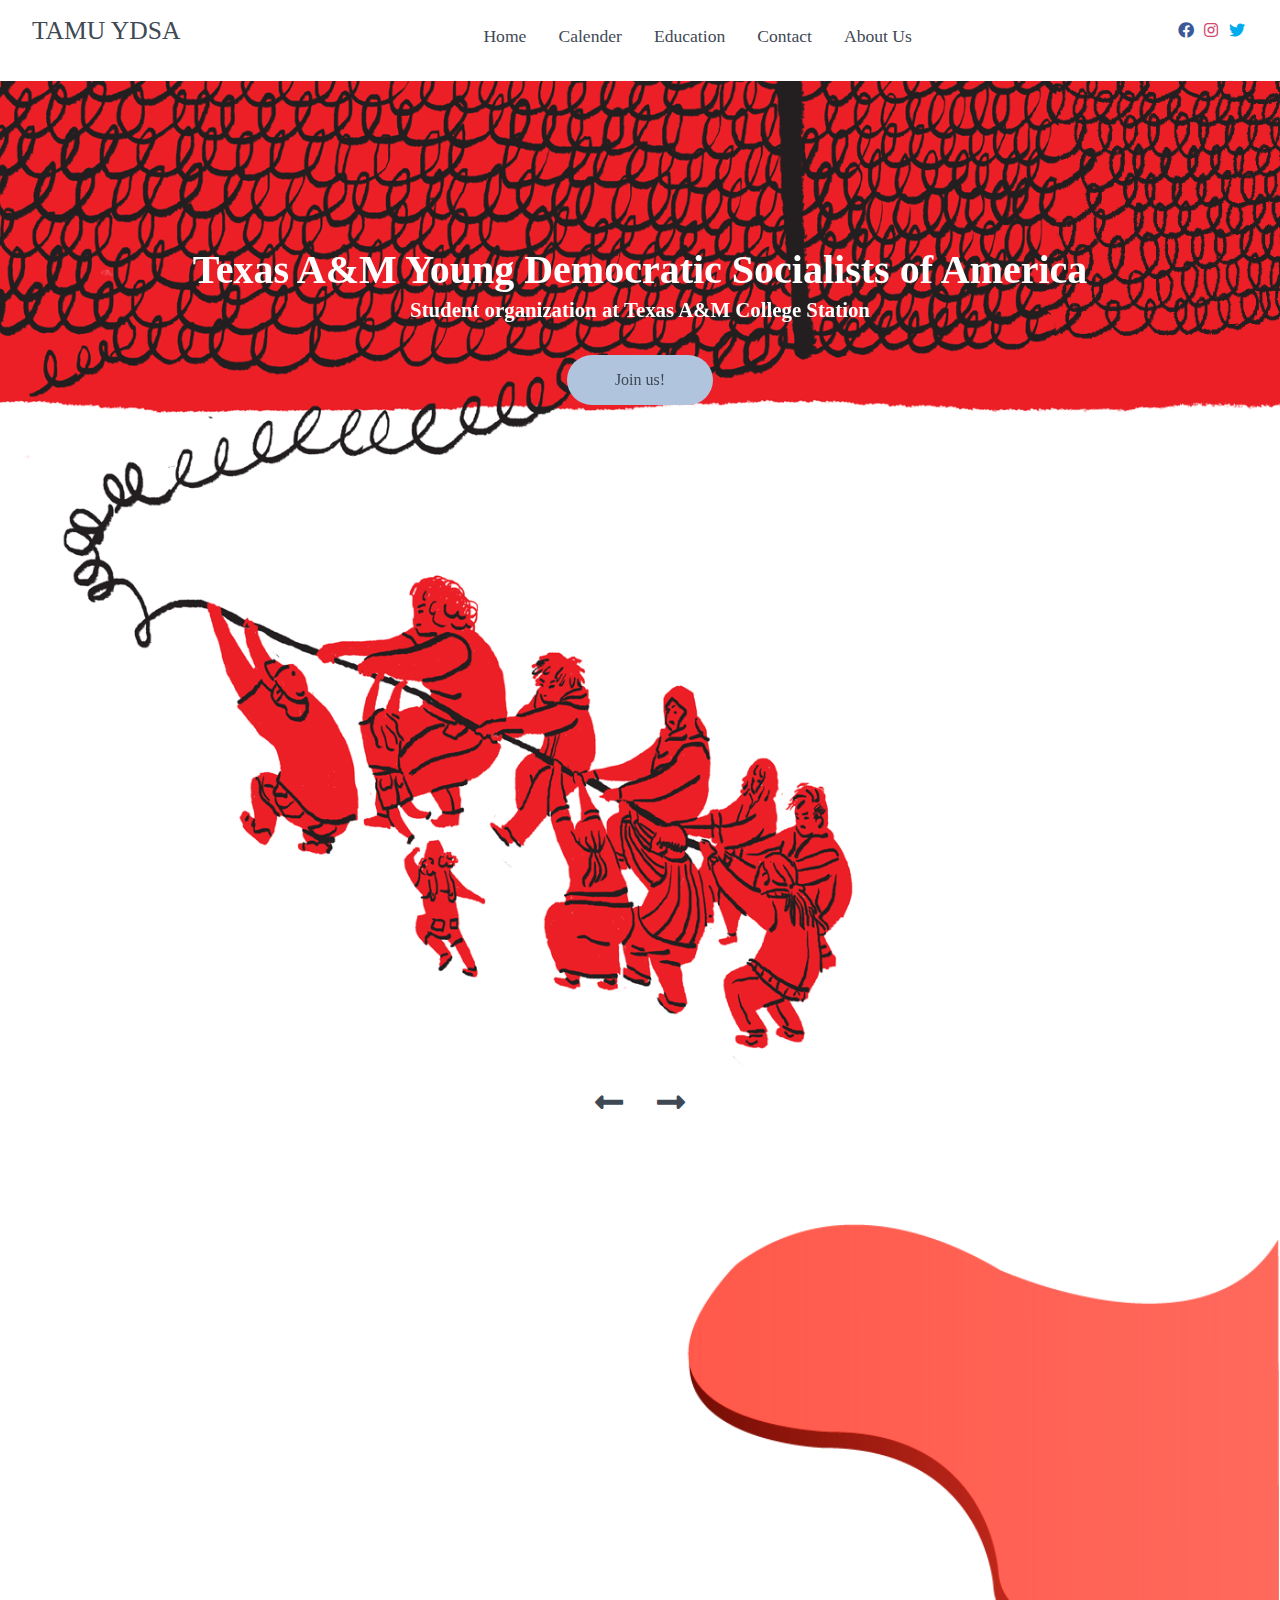
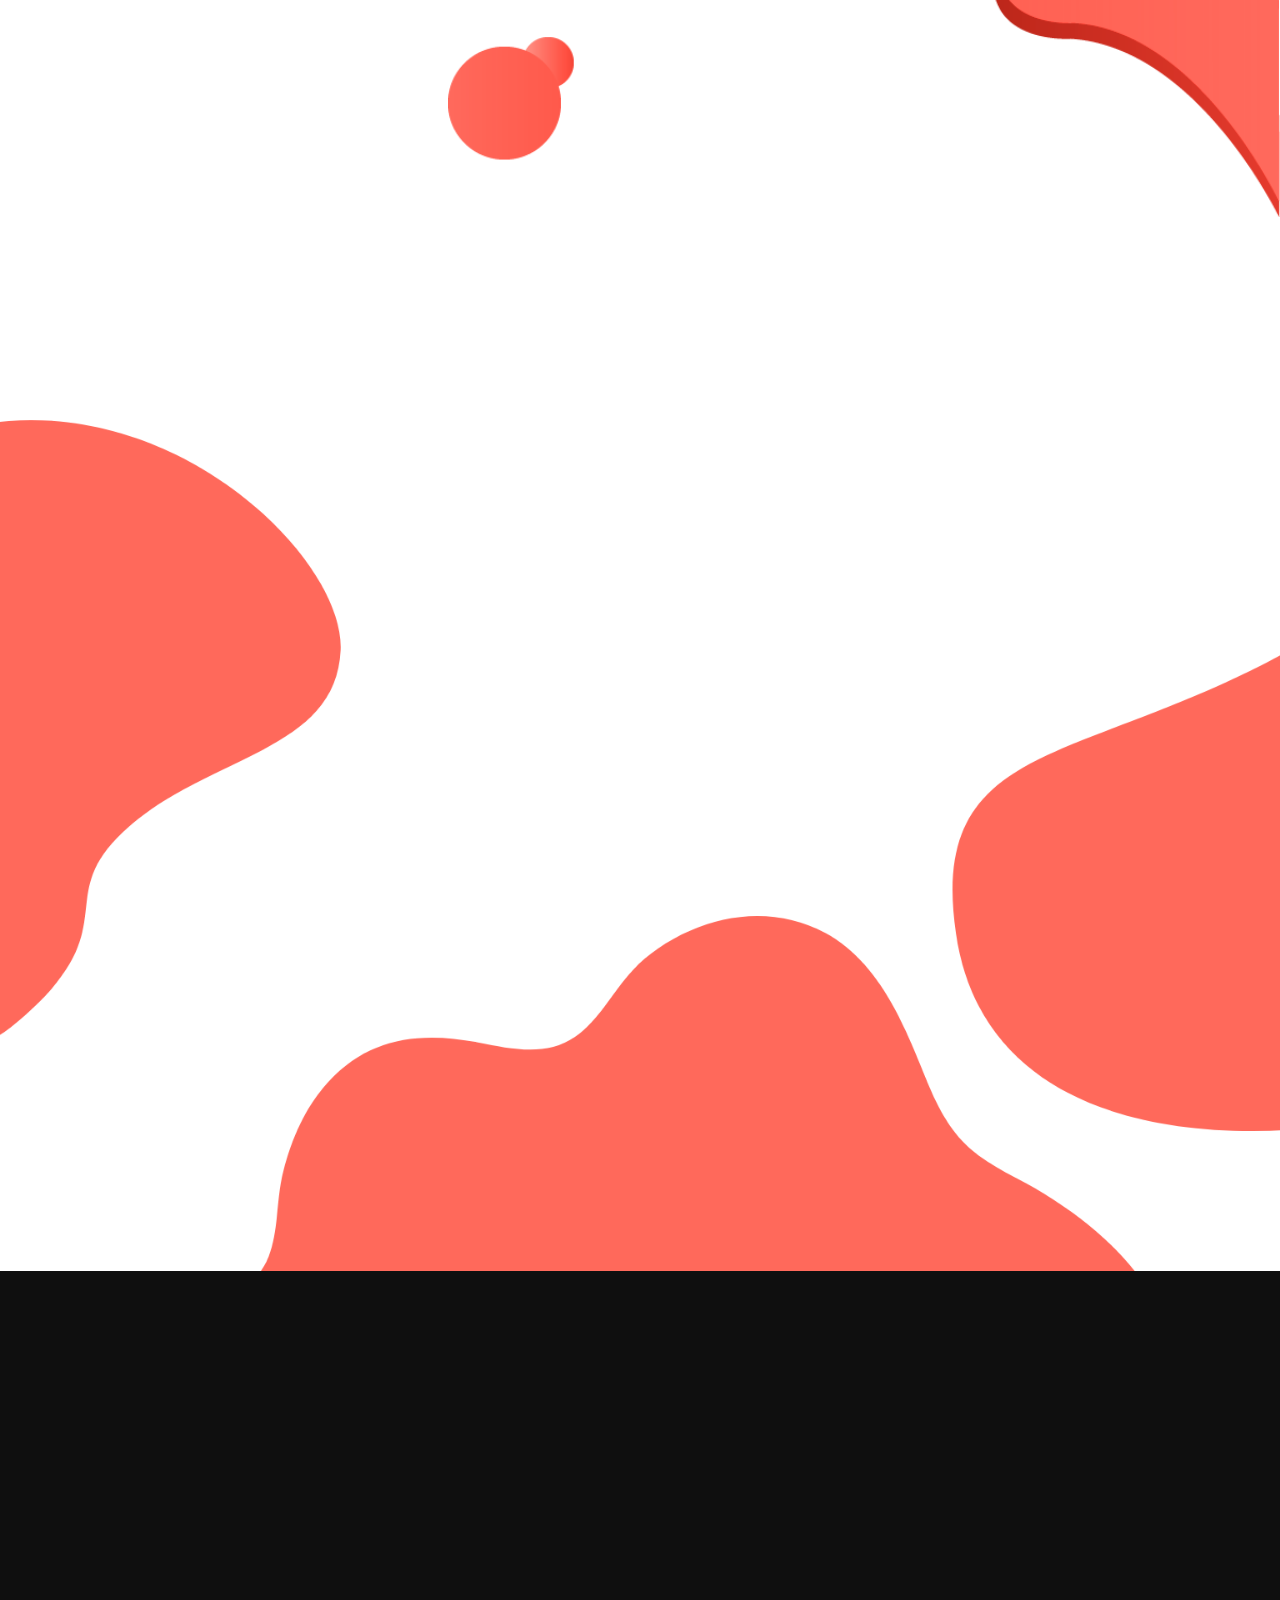
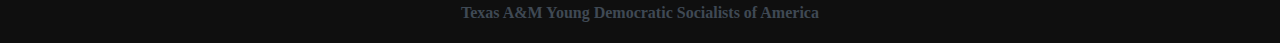
==== index.html @ db3606ca "Rename Index.html to index.html" ====
<!DOCTYPE html>
<html lang="en">

<head>
    <meta charset="UTF-8">
    <meta name="viewport" content="width=device-width, initial-scale=1.0">
    <meta http-equiv="X-UA-Compatible" content="ie=edge">
    <title>Home</title>

    <!-- Font Awesome Icons -->
    <link rel="stylesheet" href="./css/all.css">


    <!-- --------- Owl-Carousel ------------------->
    <link rel="stylesheet" href="./css/owl.carousel.min.css">
    <link rel="stylesheet" href="./css/owl.theme.default.min.css">

    <!-- ------------ AOS Library ------------------------- -->
    <link rel="stylesheet" href="./css/aos.css">

    <!-- Custom Style   -->
    <link rel="stylesheet" href="./css/Style.css">

</head>

<body>

    <!-- ----------------------------  Navigation ---------------------------------------------- -->

    <nav class="nav">
        <div class="nav-menu flex-row">
            <div class="nav-brand">
                <a href="#" class="text-gray">TAMU YDSA</a>
            </div>
            <div class="toggle-collapse">
                <div class="toggle-icons">
                    <i class="fas fa-bars"></i>
                </div>
            </div>
            <div>
                <ul class="nav-items">
                    <li class="nav-link">
                        <a href="#">Home</a>
                    </li>
                    <li class="nav-link">
                        <a href="calender.html">Calender</a>
                    </li>
                    <li class="nav-link">
                        <a href="education.html">Education</a>
                    </li>
                    <li class="nav-link">
                        <a href="contact.html">Contact</a>
                    </li>
                    <li class="nav-link">
                        <a href="about.html">About Us</a>
                    </li>
                </ul>
            </div>
            <div class="social text-gray">
                <a href="https://www.facebook.com/tamuydsa/" target="_blank"><i class="fab fa-facebook-f" onmouseover="this.style.color='#a1c4cf';" onmouseout="this.style.color='#3b5998'" style="color: #3b5998"></i></a>
                <a href="https://www.instagram.com/tamuydsa/" target="_blank"><i class="fab fa-instagram" onmouseover="this.style.color='#a1c4cf';" onmouseout="this.style.color='#cd486b'" style="color: #cd486b" ></i></a>
                <a href="https://twitter.com/tamuydsa?lang=en" target="_blank"><i class="fab fa-twitter" onmouseover="this.style.color='#a1c4cf';" onmouseout="this.style.color='#00acee'" style="color: #00acee"></i></a>
            </div>
        </div>
    </nav>

    <!-- ------------x---------------  Navigation --------------------------x------------------- -->

    <!----------------------------- Main Site Section ------------------------------>

    <main>

        <!------------------------ Site Title ---------------------->

        <section class="site-title">
            <div class="site-background" data-aos="fade-up" data-aos-delay="100">
                <h1>Texas A&M Young Democratic Socialists of America</h1>
                <h3>Student organization at Texas A&M College Station</h3>
                <button class="btn"><a href="https://docs.google.com/forms/d/e/1FAIpQLSfAPHIKsQA5Ckoq0i_q7TFYyEFnfipAuKDpve7ji6pP8tm3Iw/viewform?usp=sf_link" target="_blank">Join us!</a></button>
            </div>
        </section>

        <!------------x----------- Site Title ----------x----------->

        <!-- --------------------- Blog Carousel ----------------- -->

        <section>
            <div class="blog">
                <div class="container">
                    <div class="owl-carousel owl-theme blog-post">
                        <div class="blog-content" data-aos="fade-right" data-aos-delay="200">
                            <img src="./assets/Blog-post/BODILY AUTONOMY PANEL.png" alt="post-1">
                            <div class="blog-title">
                                <h3>Reproductive Rights Panel</h3>
                                <span>October 29th, 2021</span>
                            </div>
                        </div>
                        <div class="blog-content" data-aos="fade-in" data-aos-delay="200">
                            <img src="./assets/Blog-post/Add a heading.png" alt="post-1">
                            <div class="blog-title">
                                <h3>Reading Group Meeting</h3>
                                <span>October 25th, 2021</span>
                            </div>
                        </div>
                        <div class="blog-content" data-aos="fade-left" data-aos-delay="200">
                            <img src="./assets/Blog-post/YDSA AT TAMU.png" alt="post-1">
                            <div class="blog-title">
                                <h3>Sully Protest</h3>
                                <span>Coming soon!</span>
                            </div>
                        </div>
                        <div class="blog-content" data-aos="fade-right" data-aos-delay="200">
                            <img src="./assets/Blog-post/YDSA in the msa.png" alt="post-1">
                            <div class="blog-title">
                                <h3>Table with YDSA</h3>
                                <span>Monday - Thursday</span>
                            </div>
                        </div>
                    </div>
                    <div class="owl-navigation">
                        <span class="owl-nav-prev"><i class="fas fa-long-arrow-alt-left"></i></span>
                        <span class="owl-nav-next"><i class="fas fa-long-arrow-alt-right"></i></span>
                    </div>
                </div>
            </div>
        </section>

        <!-- ----------x---------- Blog Carousel --------x-------- -->
        
        <section>
            <div class="merchSection" style="text-align: center;">
                <h1 class="merchTitle" data-aos="fade-up" data-aos-delay="100">Get Some Merch!</h1> 
                <link href="//maxcdn.bootstrapcdn.com/font-awesome/4.1.0/css/font-awesome.min.css" rel="stylesheet">
                <link href='https://fonts.googleapis.com/css?family=Lato' rel='stylesheet' type='text/css'>
                <button class="mkbtn btn-2 btn-sep icon-cart" data-aos="fade-up" data-aos-delay="100">Marketplace</button>
            </div>
        </section>

    </main>

    <!---------------x------------- Main Site Section ---------------x-------------->


    <!-- --------------------------- Footer ---------------------------------------- -->

    <footer class="footer">
        <div class="container">
            <div class="about-us" data-aos="fade-right" data-aos-delay="200">
                <h2>About us</h2>
                <p>We are the Young Democratic Socialists of America at Texas A&M. We work on education, grassroots movements, and mutual aid!</p>
            </div>
            <div class="newsletter" data-aos="fade-right" data-aos-delay="200">
                <h2>Email</h2>
                <p>Email us for more information!</p>
                <div class="form-element">
                    <input type="text" placeholder="ydsatamu@gmail.com" READONLY>
                </div>
            </div>
            <div class="instagram" data-aos="fade-left" data-aos-delay="200">
                <h2>Instagram</h2>
                <div class="flex-row">
                    <img src="./assets/instagram/2.png" alt="insta1">
                    <img src="./assets/instagram/Copy of YDSA-tamu-3.png" alt="insta2">
                    <img src="./assets/instagram/BODILY AUTONOMY PANEL.png" alt="insta3">
                </div>
                <div class="flex-row">
                    <img src="./assets/instagram/Add a heading.png" alt="insta4">
                    <img src="./assets/instagram/1.png" alt="insta5">
                    <img src="./assets/instagram/3.png" alt="insta6">
                </div>
            </div>
            <div class="follow" data-aos="fade-left" data-aos-delay="200">
                <h2>Follow us</h2>
                <p>Keep up to date with TAMU YDSA!</p>
                <div>
                    <a href="https://www.facebook.com/tamuydsa/" target="_blank"><i class="fab fa-facebook-f" onmouseover="this.style.color='#a1c4cf';" onmouseout="this.style.color='#3b5998'" style="color: #3b5998"></i></a>
                    <a href="https://www.instagram.com/tamuydsa/" target="_blank"><i class="fab fa-instagram" onmouseover="this.style.color='#a1c4cf';" onmouseout="this.style.color='#cd486b'" style="color: #cd486b" ></i></a>
                    <a href="https://twitter.com/tamuydsa?lang=en" target="_blank"><i class="fab fa-twitter" onmouseover="this.style.color='#a1c4cf';" onmouseout="this.style.color='#00acee'" style="color: #00acee"></i></a>
                </div>
            </div>
        </div>
        <div class="rights flex-row">
            <h4 class="text-gray">
                Texas A&M Young Democratic Socialists of America
            </h4>
        </div>

    </footer>

    <!-- -------------x------------- Footer --------------------x------------------- -->

    <!-- Jquery Library file -->
    <script src="./js/Jquery3.4.1.min.js"></script>

    <!-- --------- Owl-Carousel js ------------------->
    <script src="./js/owl.carousel.min.js"></script>

    <!-- ------------ AOS js Library  ------------------------- -->
    <script src="./js/aos.js"></script>

    <!-- Custom Javascript file -->
    <script src="./js/main.js"></script>
</body>

</html>
---- css/Style.css ----
@import url('../css/fonts.css');
@import url('https://fonts.googleapis.com/css?family=Playfair+Display:400,900');


html, body{
    margin: 0%;
    box-sizing: border-box;
    overflow-x: hidden;
}

:root{

    /*      Theme colors        */
    --text-gray: #3f4954;
    --text-light : #686666da;
    --bg-color: #0f0f0f;
    --white: #ffffff;
    --midnight: #104f55;

    /* gradient color   */
    --sky: linear-gradient(120deg, #858585 0%, #b1b1b1 100%);

    /*      theme font-family   */
    --Abel: 'Abel', cursive;
    --Anton: 'Anton', cursive;
    --Josefin : 'Josefin', cursive;
    --Lexend: 'Lexend', cursive;
    --Livvic : 'Livvic', cursive;
}


/* ---------------- Global Classes ---------------*/

a{
    text-decoration: none;
    color: var(--text-gray);
}

.flex-row{
    display: flex;
    flex-direction: row;    
    flex-wrap: wrap;
}

ul{
    list-style-type: none;
}

h1{
    font-family: var(--Lexend);
    font-size: 2.5rem;
}

h2{
    font-family: var(--Lexend);
}

h3{
    font-family: var(--Abel);
    font-size: 1.3rem;
}

button.btn{
    border: none;
    border-radius: 2rem;
    padding: 1rem 3rem;
    font-size: 1rem;
    font-family: var(--Livvic);
    cursor: pointer;
}

span{
    font-family: var(--Abel);
}

.container{
    margin: 0 5vw;
}

.text-gray{
    color: var(--text-gray);
}

p{
    font-family: var(--Lexend);
    color: var(--text-light);
}

/* ------x------- Global Classes -------x-------*/

/* --------------- navbar ----------------- */

.nav{
    background: white;
    padding: 0 2rem;
    height: 0rem;
    min-height: 9vh;
    overflow: hidden;
    transition: height 1s ease-in-out;
}

.nav .nav-menu{    
    justify-content: space-between;
}

.nav .toggle-collapse{
    position: absolute;
    top: 0%;
    width: 90%;
    cursor: pointer;
    display: none;
}

.nav .toggle-collapse .toggle-icons{
    display: flex;
    justify-content: flex-end;
    padding: 1.7rem 0;
}

.nav .toggle-collapse .toggle-icons i{
    font-size: 1.4rem;
    color: var(--text-gray);
}

.collapse{
    height: 30rem;
}

.nav .nav-items{
    display: flex;
    margin: 0;
}

.nav .nav-items .nav-link{
    padding: 1.6rem 1rem;
    font-size: 1.1rem;
    position: relative;
    font-family: var(--Abel);
    font-size: 1.1rem;
}

.nav .nav-items .nav-link:hover{
    background-color: #800000;
}

.nav .nav-items .nav-link:hover a{
    color: var(--white);
}

.nav .nav-brand a{
    font-size: 1.6rem;
    padding: 1rem 0;
    display: block;
    font-family: var(--Lexend);
    font-size: 1.6rem;
}

.nav .social{
    padding: 1.4rem 0
}

.nav .social i{
    padding: 0 .2rem;
}

.nav .social i:hover{
    color: #a1c4cf;
}
/* -------x------- navbar ---------x------- */


/* ----------------- Main Content----------- */

/* --------------- Site title ---------------- */
main .site-title{
    /*../assets/310320-download-democratic-socialism-wallpaper-hd-background-download.png*/
    background: url('../assets/310320-download-democratic-socialism-wallpaper-hd-background-download.png');
    background-size: cover;
    background-position: center;
    height: 110vh;
    display: flex;
    justify-content: center;
    background-color: white;
}

main .site-title .site-background{
    padding-top: 10rem;
    text-align: center;
    color: var(--white);
}

main .site-title h1, h3{
    margin: .3rem;
}

main .site-title .btn{
    margin: 1.8rem;
    background: #B0C4DE;
}

main .site-title .btn:hover{
    background: #c1d1e4;
    color: var(--white);
}

/* --------x------ Site title --------x------- */

/* --------------- Blog Carousel ------------ */

main .blog{
    background: url('../assets/Abract1.png');
    background-repeat: no-repeat;
    background-position: right;
    height: 100vh;
    width: 100%;
    background-size: 65%;
}

main .blog .blog-post{
    padding-top: 6rem;
}

main .blog-post .blog-content{
    display: flex;
    flex-direction: column;
    text-align: center;
    width: 80%;
    margin: 3rem 2rem;
    box-shadow: 0 15px 20px rgba(0, 0, 0, 0.2);
}

main .blog-content .blog-title{
    padding: 2rem 0;
}

main .blog-content .btn-blog{
    padding: .7rem 2rem;
    background: var(--sky);
    margin: .5rem;
}

main .blog-content span{
    display: block;
}

section .container .owl-nav{
    position: absolute;
    top: 0%;
    margin: 0 auto;
    width: 100%;
}

.owl-nav .owl-prev .owl-nav-prev,
.owl-nav .owl-next .owl-nav-next{
    color: var(--text-gray);
    background: transparent;
    font-size: 2rem;
}

.owl-theme .owl-nav [class*='owl-']:hover{
    background: transparent;
    color: var(--midnight);
}

.owl-theme .owl-nav [class*='owl-']{
    outline: none;
}


/* -------x------- Blog Carousel -----x------ */

/* ---------------- Site Content ----------------*/

.merchSection{
    background-image: url("../assets/Buy\ our.png");
    background-position: center;
    background-repeat: no-repeat;
    background-size: cover;
    height: 100vh;
}

.mkbtn {
    border: none;
    font-family: 'Lato';
    font-size: inherit;
    color: inherit;
    background: none;
    cursor: pointer;
    padding: 25px 80px;
    display: inline-block;
    margin: 15px 30px;
    text-transform: uppercase;
    letter-spacing: 1px;
    font-weight: 700;
    outline: none;
    position: relative;
    -webkit-transition: all 1s;
    -moz-transition: all 1s;
    transition: all 1s;
    margin: auto;
    align-items: center;
    border-radius: 50px;
  }
  
  .mkbtn:after {
    content: '';
    position: absolute;
    z-index: -1;
    -webkit-transition: all 0.3s;
    -moz-transition: all 0.3s;
    transition: all 0.3s;
  }
  .mkbtn:before {
    font-family: 'FontAwesome';
    speak: none;
    font-style: normal;
    font-weight: normal;
    font-variant: normal;
    text-transform: none;
    line-height: 1;
    position: relative;
    -webkit-font-smoothing: antialiased;
  }

  .btn-2 {
    background: #b9b9b9;
    color: #fff;
  }
  
  .btn-2:hover {
    background: #8b8b8b;
  }
  
  .btn-2:active {
    background: #b9b9b9;
    top: 2px;
  }
  
  .btn-2:before {
    position: absolute;
    height: 100%;
    left: 0;
    top: 0;
    line-height: 3;
    font-size: 140%;
    width: 60px;
  }

  .icon-cart:before {
    border-radius: 50px;
    content: "\f07a";
  }

  .mkbtn-sep {
    padding: 25px 60px 25px 120px;
  }
  
  .mkbtn-sep:before {
    background: rgba(0,0,0,0.15);
  }



.merchTitle{
    color: gray;
    font-size: 15vmin;
    line-height: 1;
    font-weight: bold;
    letter-spacing: 2px;
    font-family: 'Poppins', sans-serif;
    text-transform: uppercase;
    padding-left: 40px;
    text-align: center;
    margin: auto;
    z-index: 100;
    padding-bottom: 50px;
    padding-top: 250px;
}
.merchContent{
    display: flex;
    justify-content: center;
}
.shirtOne{
    height: 30%;
    width: 30%;
    z-index: 100;
}
.shirtTwo{
    height: 30%;
    width: 30%;
    z-index: 100;
}
main .site-content{
    display: grid;
    grid-template-columns: 70% 30%;
}

main .post-content{
    width: 100%;
    
}

main .site-content .post-content > .post-image, .post-title{
    padding: 1rem 2rem;
    position: relative;
}

main .site-content .post-content > .post-image .post-info{
    background: var(--sky);
    padding: 1rem;
    position: absolute;
    bottom: 0%;
    left: 20vw;
    border-radius: 3rem;
}

main .site-content .post-content > .post-image > div{
    overflow: hidden;
}

main .site-content .post-content > .post-image .img{
    width: 100%;
    transition: all 1s ease;
}

main .site-content .post-content > .post-image .img:hover{
    transform: scale(1.3);
}

main .site-content .post-content > .post-image .post-info span{
    margin: 0 .5rem;
}

main .post-content .post-title a{
    font-family: var(--Anton);
    font-size: 1.5rem;
}

.site-content .post-content .post-title .post-btn{
    border-radius: 0;
    padding: .7rem 1.5rem;
    background: var(--sky);
}

.site-content .pagination{
    justify-content: center;
    color: var(--text-gray);
    margin: 4rem 0;
}

.site-content .pagination a{
    padding: .6rem .9rem;
    border-radius: 2rem;
    margin: 0 .3rem;
    font-family: var(--Lexend);
}

.site-content .pagination .pages{
    background: var(--text-gray);
    color: var(--white);
}

/* -------x-------- Site Content --------x-------*/


/* --------------- Sidebar ----------------------- */

.site-content > .sidebar .category-list{
    font-family: var(--Livvic);   
}

.site-content > .sidebar .category-list .list-items{
    background: var(--sky);
    padding: .4rem 1rem;
    margin: .8rem 0;
    border-radius: 3rem;
    width: 70%;
    display: flex;
    justify-content: space-between;
}

.site-content > .sidebar .category-list .list-items a{
    color:  black;
}

.site-content .sidebar .popular-post .post-content{
    padding: 1rem 0;
}

.site-content .sidebar .popular-post h2{
    padding-top: 8rem;
}

.site-content .sidebar .popular-post .post-info{
    padding: .4rem .1rem !important;
    bottom: 0rem !important;
    left: 1.5rem !important;
    border-radius: 0rem !important;
    background: white !important;
}

.site-content .sidebar .popular-post .post-title a{
    font-size: 1rem;
}

.site-content .sidebar .newsletter{
    padding-top: 10rem;
}

.site-content .sidebar .newsletter .form-element{
    padding: .5rem 2rem;
}

.site-content .sidebar .newsletter .input-element{
    width: 80%;
    height: 1.9rem;
    padding: .3rem .5rem;
    font-family: var(--Lexend);
    font-size: 1rem;
}

.site-content .sidebar .newsletter .form-btn{
    border-radius: 0;
    padding: .8rem 32%;
    margin: 1rem 0;
    background: var(--sky);
}

.site-content .sidebar .popular-tags{
    padding: 5rem 0;
}

.site-content .sidebar .popular-tags .tags .tag{
    background: var(--sky);
    padding: .4rem 1rem;
    border-radius: 3rem;
    margin: .4rem .6rem;
}

/* -------x------- Sidebar -----------x----------- */

/* ---------x------- Main Content -----x----- */


/* ----------------- Footer --------------------- */

footer.footer{
    height: 100%;
    background: var(--bg-color);
    position: relative;
}

footer.footer .container{
    display: grid;
    grid-template-columns: repeat(4, 1fr);
}

footer.footer .container > div{
    flex-grow: 1;
    flex-basis: 0;
    padding: 3rem .9rem;
}

footer.footer .container h2{
    color: var(--white);
}

footer.footer .newsletter .form-element{
    background: black;
    display: inline-block;
}

footer.footer .newsletter .form-element input{
    padding: .5rem .7rem;
    border: none;
    background: transparent;
    color: white;
    font-family: var(--Josefin);
    font-size: 1rem;
    width: 74%;
}

footer.footer .newsletter .form-element span{
    background: var(--sky);
    padding: .5rem .7rem;
    cursor: pointer;
}

footer.footer .instagram div > img{
    display: inline-block;
    width: 25%;
    height: 50%;
    margin: .3rem .4rem;
}

footer.footer .follow div i{
    color: var(--white);
    padding: 0 .4rem;
}

footer.footer .rights{
    justify-content: center;
    font-family: var(--Josefin);
}

footer.footer .rights h4 a{
    color: var(--white);
}



/* ---------x------- Footer ----------x---------- */

/*              Viewport less then or equal to 1130px            */

@media only screen and (max-width: 1130px){
    main .site-title .site-background{
        padding-top: 7rem;
    }
    .site-content .post-content > .post-image .post-info{
        left: 2rem !important;
        bottom: 1.2rem !important;
        border-radius: 0% !important;
    }

    .site-content .sidebar .popular-post .post-info{
        display: none !important;
    }

    footer.footer .container{
        grid-template-columns: repeat(2, 1fr);
    }

}

/*      x       Viewport less then or equal to 1130px    x     */


/*              Viewport less then or equal to 750px            */

@media only screen and (max-width: 750px){
    main .site-title .site-background{
        padding-top: 4rem;
    }
    .nav .nav-menu, .nav .nav-items{
        flex-direction: column;
    }

    .nav .toggle-collapse{
        display: initial;
    }

    main .site-content{
        grid-template-columns: 100%;
    }

    footer.footer .container{
        grid-template-columns: repeat(1, 1fr);
    }

}


/*        x      Viewport less then or equal to 750px       x     */


/*              Viewport less then or equal to 520px            */

@media only screen and (max-width: 520px){
    main .blog{
        height: 125vh;
    }

    .site-content .post-content > .post-image .post-info{
        display: none;
    }

    footer.footer .container > div{
        padding:  1rem .9rem !important;
    }

    footer .rights{
        padding: 0 1.4rem;
        text-align: center;
    }

    nav .toggle-collapse{
        width: 80% !important;
    }

}

/*        x      Viewport less then or equal to 520px       x     */
.contact-section{
    /* background-image: url(../assets/imageedit_4_4089826989.png); */
    background-image: url(../assets/contactBg.jpg);
    background-size: cover;
    background-position: center;
    height: 100vh;
    position: relative;
}
.contact-us{
    width: 275px;
    background: #838383;
    padding: 50px;
    margin: auto;
    border-radius: 30px;
    position: relative;  
  }
  
  .title h1{
    color: white;
    letter-spacing: 5px;
    margin-bottom: 25px;
    text-align: center;
  }
  
  .form,
  .form-items{
    width: 100%;
  }
  
  .form-items .input{
    width: 100%;
    margin-bottom: 12px;
    padding: 15px 40px;
    box-sizing: border-box;
    background: #ebeef1;
    border: 0px;
    outline: none;
    border-radius: 30px;
  }
  
  .form-items .input.message{
    height: 125px;
    border-radius: 15px;
    margin-bottom: 30px;
    padding: 15px 15px;
    resize: none;
  }
  
  .button{
    padding:5px 15px; 
    background:#ccc; 
    border:0 none;
    cursor:pointer;
    -webkit-border-radius: 5px;
    border-radius: 25px; 
    margin: auto;
    width: 100%;
    height: 40px;
  }

  .button:hover{
    background: var(--sky);
  }
  
  .button .fas{
    margin-left: 10px;
    font-size: 12px;
  }
  
  .form-items{
    position: relative;
  }
  
  .form-items .fas{
    position: absolute;
    top: 15px;
    left: 15px;
    color: #9a99aa;
  }
  
  .social-icons{
    position: absolute;
    bottom: -25px;
    left: 50%;
    width: 200px;
    transform: translateX(-50%);
    display: flex;
    justify-content: space-around;
  }
  
  .social-icons div{
    width: 50px;
    height: 50px;
    border-radius: 50%;
    position: relative;
    cursor: pointer;
  }
  
  
  .social-icons div .fab{
    position: absolute;
    top: 50%;
    left: 50%;
    transform: translate(-50%,-50%);
    color: #fff;
  }
  
  .social-icons div.facebook{
    background: #5178d9;
  }
  
  .social-icons div.twitter{
    background: #41caf6;
  }
  
  .social-icons div.instagram{
    background: #e4416c;
  }

  .social-icons div.facebook:hover{
    background: #7e97d6;
  }
  
  .social-icons div.twitter:hover{
    background: #8ce2ff;
  }
  
  .social-icons div.instagram:hover{
    background: #e96c8d;
  }

.about-section{
    display: grid;
    grid-template-columns: 1fr 1fr;
    min-height: 90vh;
    width: 85vw;
    margin: 0 auto;
}

.about-body{
    font-family: 'Playfair Display', serif;
    display: grid;
    background-color: #f4f4f4;
    align-content: center;
    min-height: 100vh;
}
.image{
    background: url("../assets/Socialism_vs__Communism_1000x700_jpg_1gEUB2ad.jpg.webp");
    background-repeat: no-repeat;
    background-size: cover;
    background-position: 45%;
}
.content{
    background: #fff;
    display: flex;
    justify-content: center;
    flex-direction: column;
    align-items: center;
}
.content h2{
    text-transform: uppercase;
    font-size: 36px;
    letter-spacing: 6px;
    opacity: 0.9;
}
.content span{
    height: 0.5px;
    width: 80px;
    background: #777;
    margin: 30px 0;
}
.content p{
    padding-bottom: 15px;
    font-weight: 300;
    opacity: 0.7;
    width: 60%;
    text-align: center;
    margin: 0 auto;
    line-height: 1.7;
}
.links{
    margin: 15px 0;
}
.links li{
    border: 0.5px solid #777;
    list-style: none;
    border-radius: 5px;
    padding: 10px 15px;
    width: 160px;
    text-align: center;
}
.links li a{
    text-transform: uppercase;
    color: #777;
    text-decoration: none;
}
.links li:hover{
    border-color: #06d6a0;
}
.links li:hover a{
    color :#06d6a0;
}
.vertical-line{
    height: 30px;
    width: 0.5px;
    background: #777;
    margin: 0 auto;
}
.icons{
    display: flex;
}
.icons li{
    display: block;
    padding: 5px;
    margin: 5px;
}
.icons li i{
    font-size: 26px;
    opacity: 0.8;
}
.icons li i:hover{
    color: #06d6a0;
}


/*****************/

@media(max-width: 992px){
    section{
        grid-template-columns: 1fr;
        width: 100%;
    }
    .image{
        height: 100vh;
        width: 100%;
    }
    .content{
        height: 100vh;
    }
    .content h2{
        font-size: 20px;
        margin-top: 50px;
    }
    .content span{
        margin: 20px 0;
    }
    .content p{
        font-size: 14px;
    }
    .links li a{
        font-size: 14px;
    }
    .links{
        margin: 5px 0;
    }
    .links li{
        padding: 6px 10px;
    }
    .icons li i{
        font-size: 15px;
    }
}
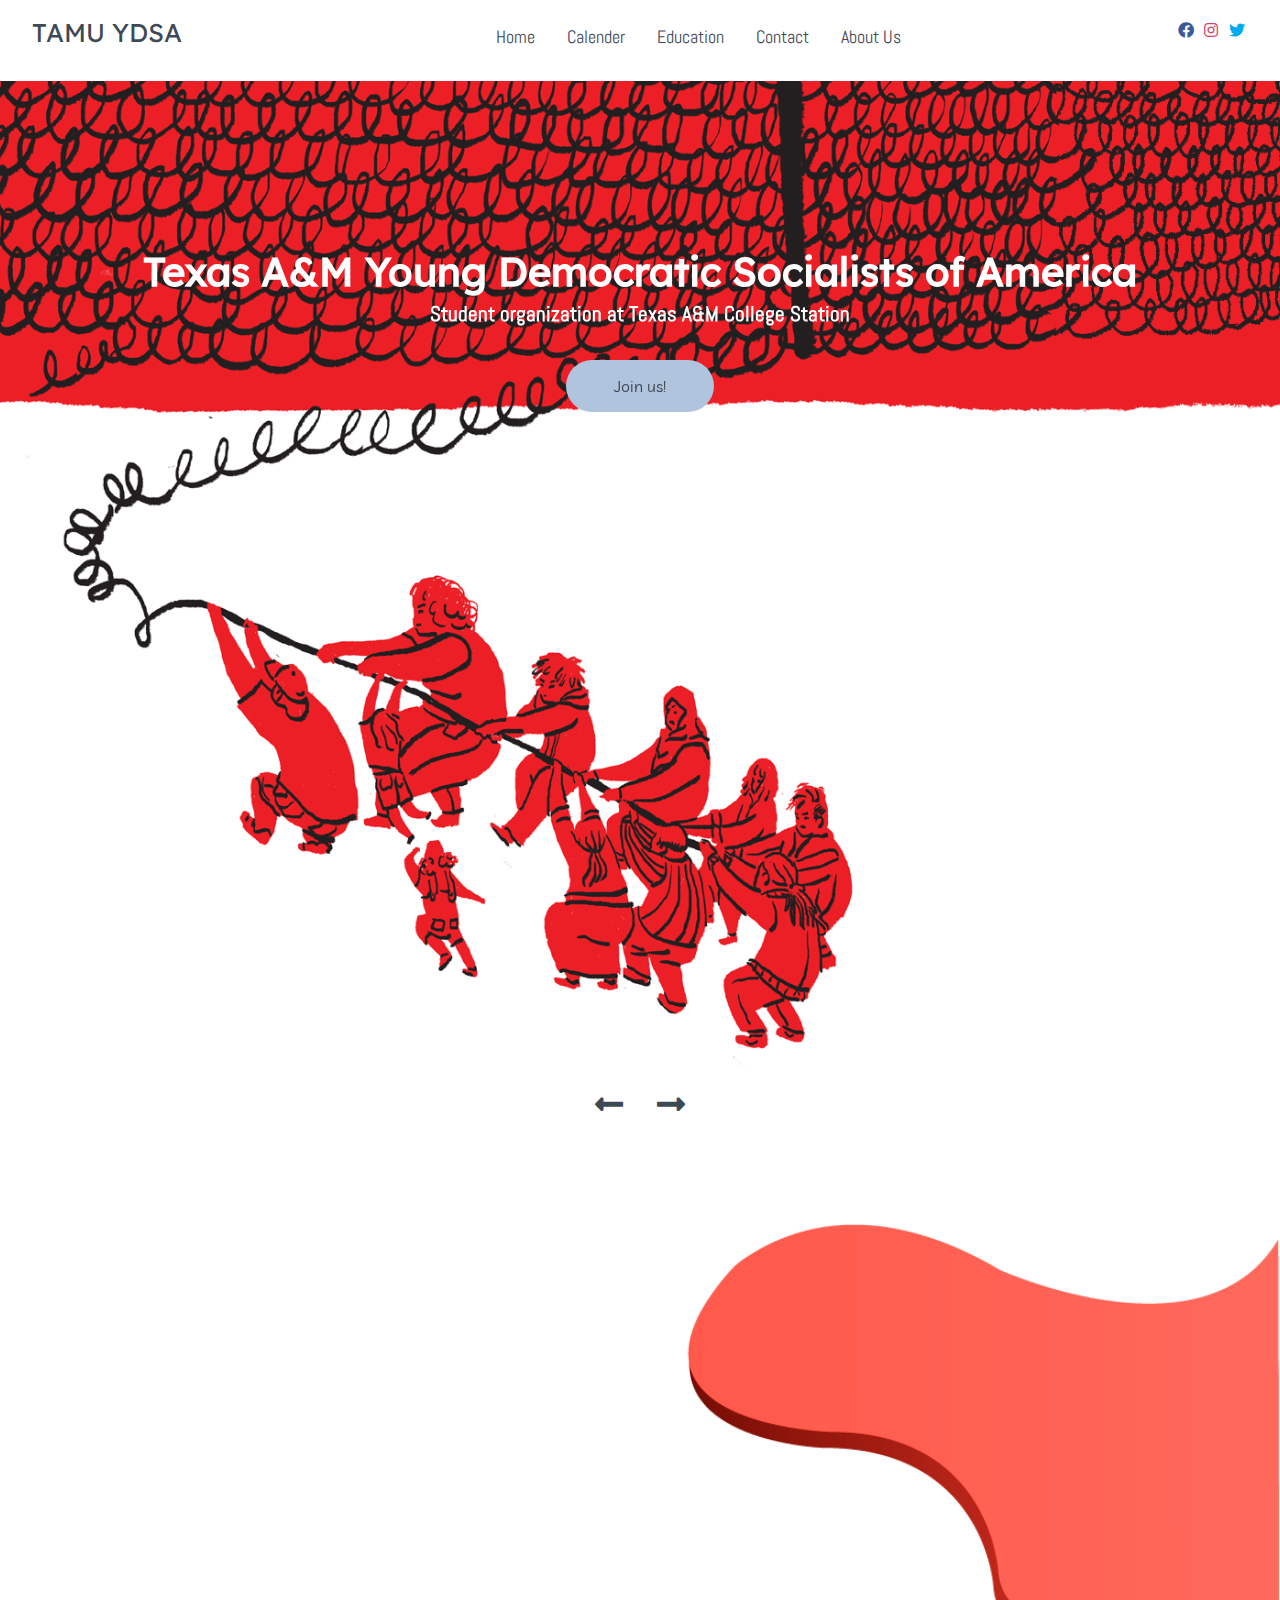
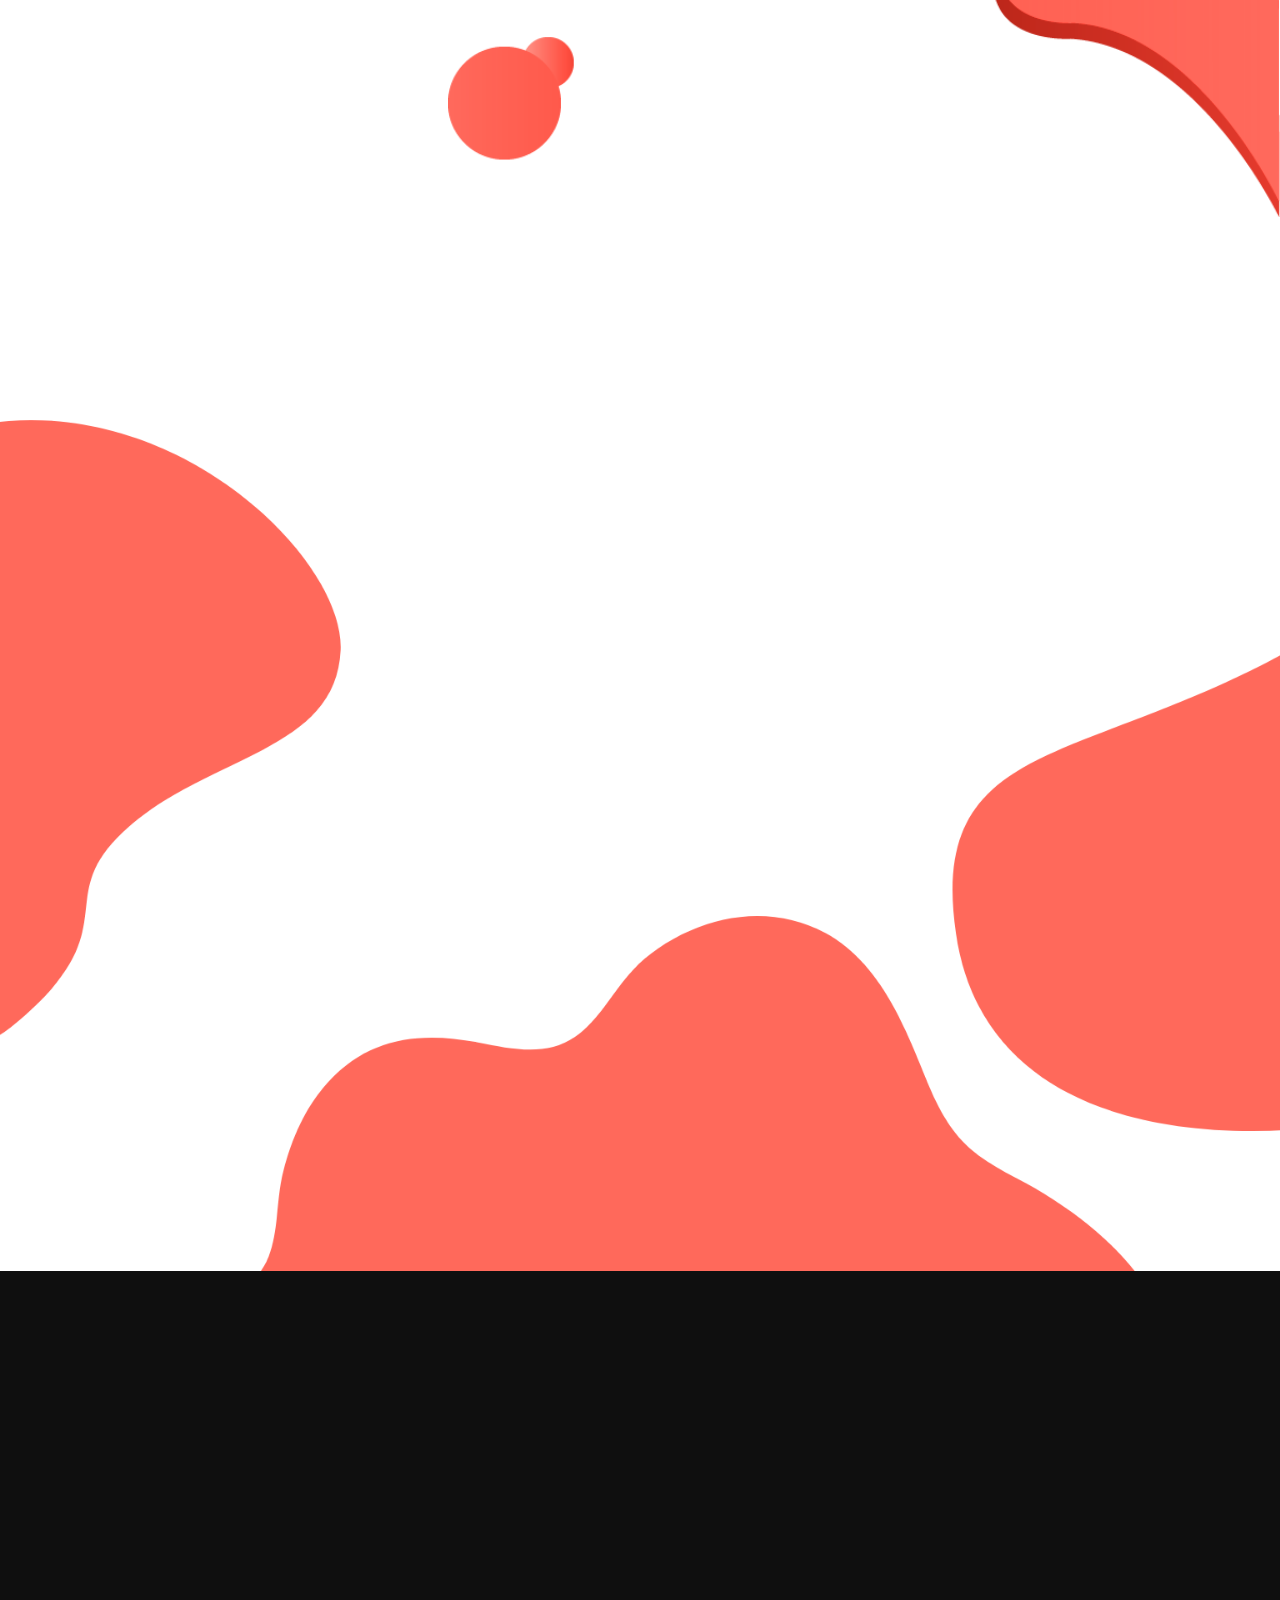
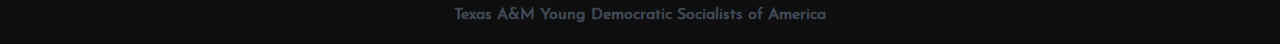
==== commit ad7e21e3: "Add files via upload" ====
--- a/index.html
+++ b/index.html
@@ -74,8 +74,8 @@
 
         <section class="site-title">
             <div class="site-background" data-aos="fade-up" data-aos-delay="100">
-                <h1>Texas A&M Young Democratic Socialists of America</h1>
-                <h3>Student organization at Texas A&M College Station</h3>
+                <h1 class="maintitle1">Texas A&M Young Democratic Socialists of America</h1>
+                <h3 class="maintitle2">Student organization at Texas A&M College Station</h3>
                 <button class="btn"><a href="https://docs.google.com/forms/d/e/1FAIpQLSfAPHIKsQA5Ckoq0i_q7TFYyEFnfipAuKDpve7ji6pP8tm3Iw/viewform?usp=sf_link" target="_blank">Join us!</a></button>
             </div>
         </section>
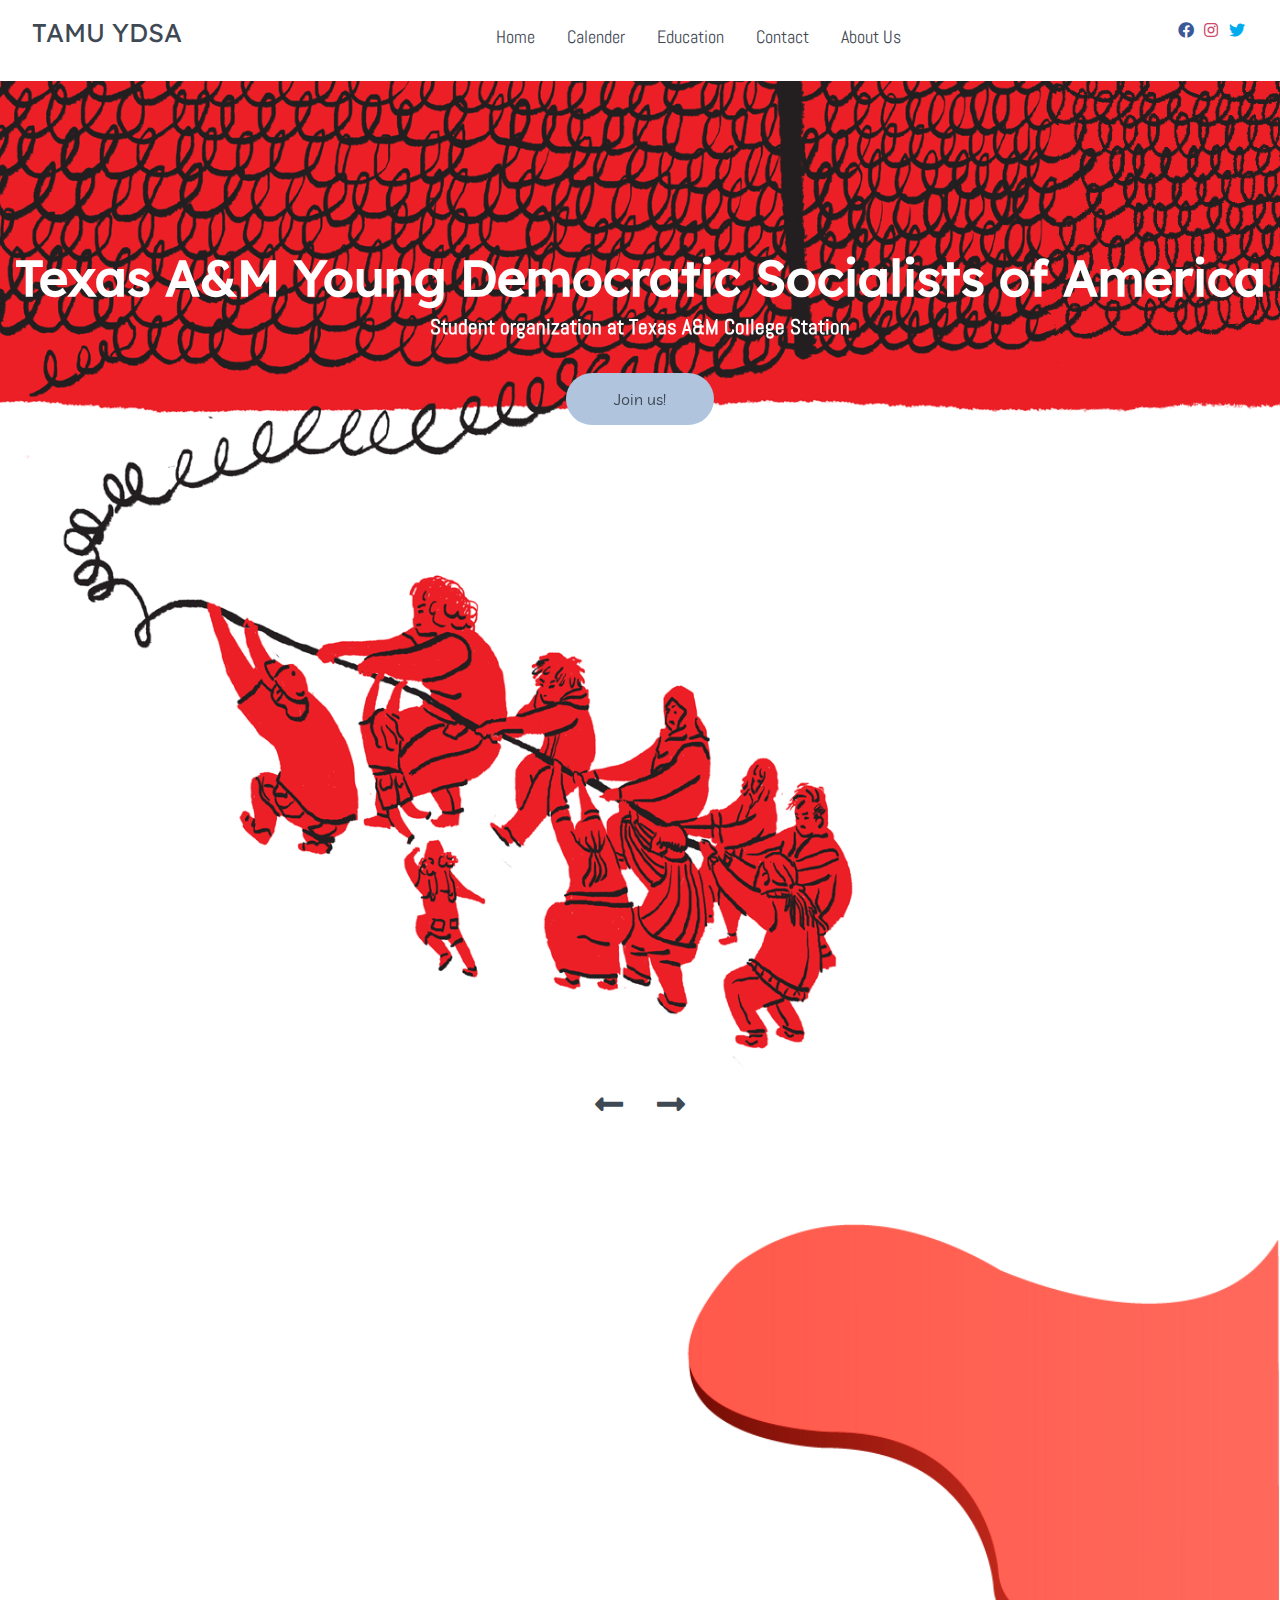
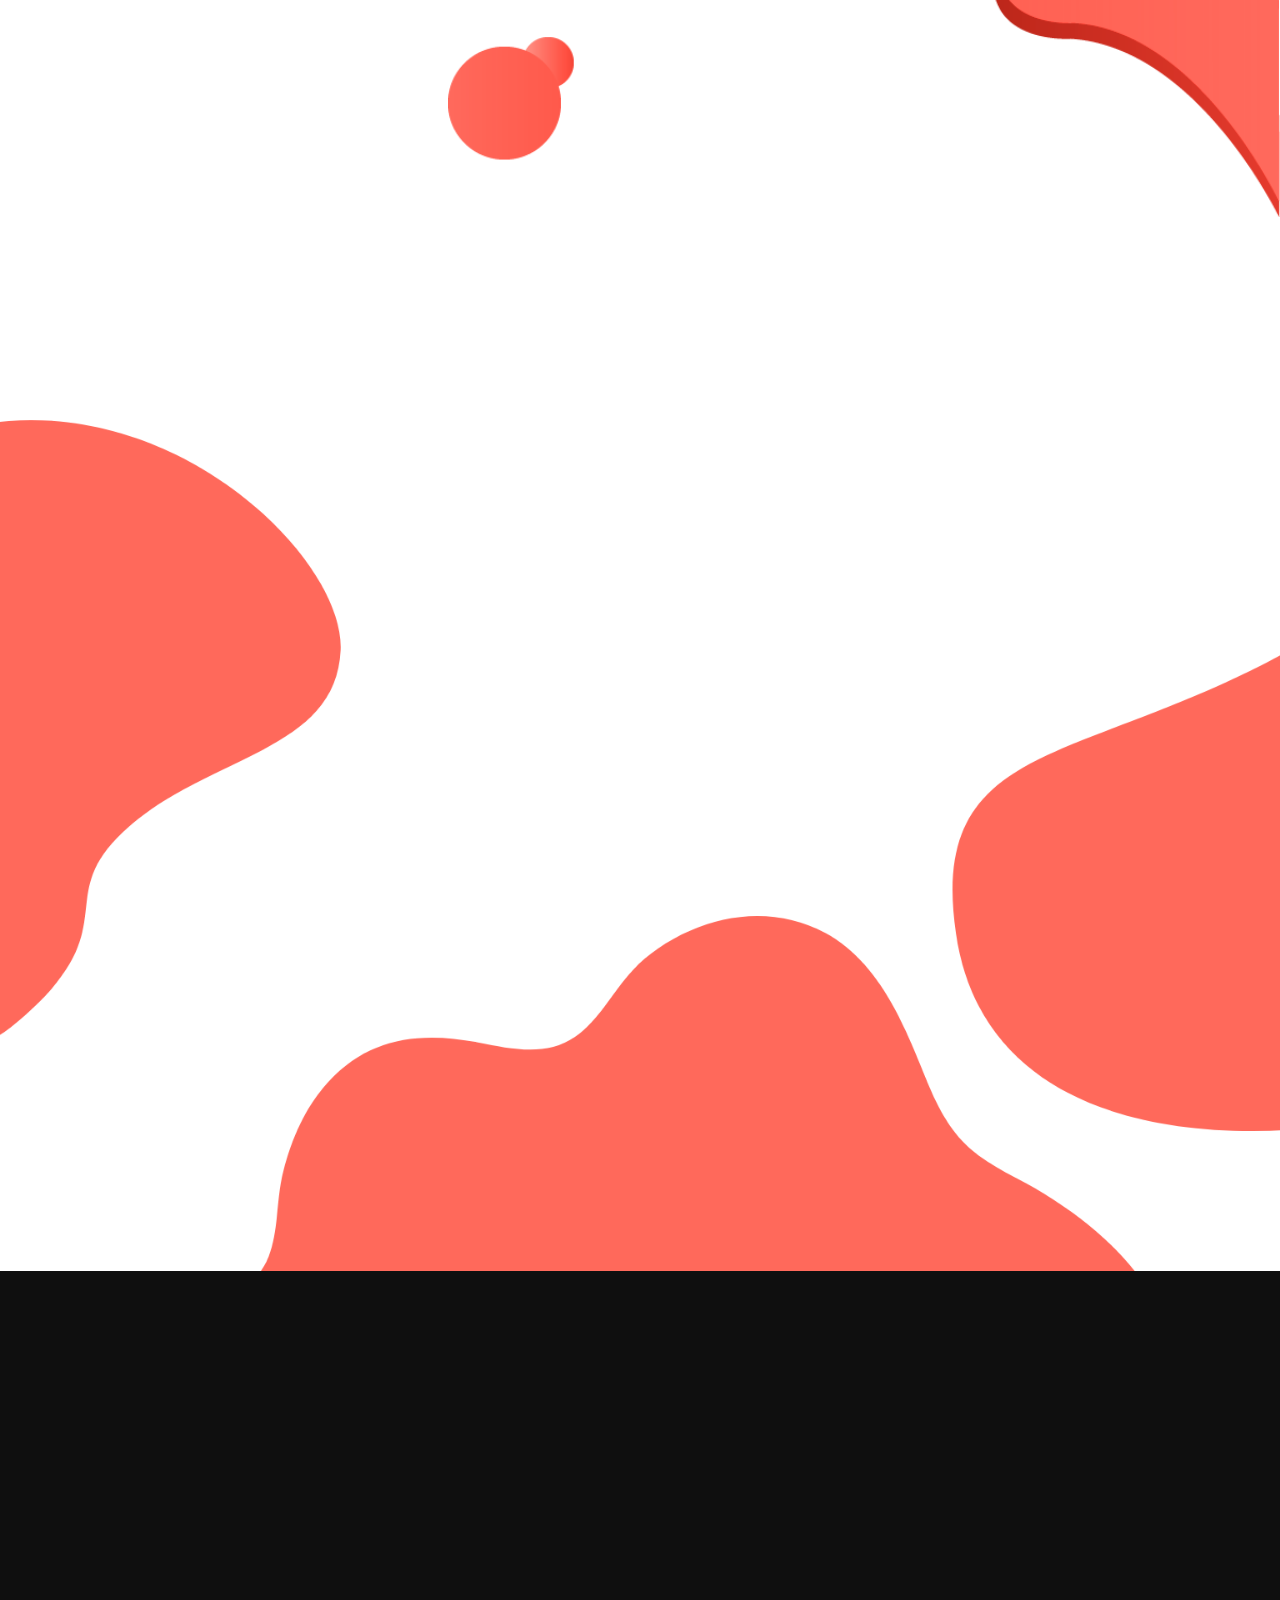
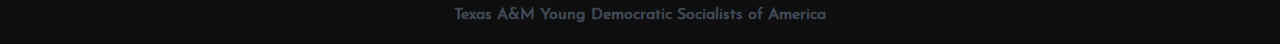
==== commit 87808018: "Update index.html" ====
--- a/index.html
+++ b/index.html
@@ -89,10 +89,10 @@
                 <div class="container">
                     <div class="owl-carousel owl-theme blog-post">
                         <div class="blog-content" data-aos="fade-right" data-aos-delay="200">
-                            <img src="./assets/Blog-post/BODILY AUTONOMY PANEL.png" alt="post-1">
-                            <div class="blog-title">
-                                <h3>Reproductive Rights Panel</h3>
-                                <span>October 29th, 2021</span>
+                            <img src="./assets/ydsa_politcal_education_meeting_what_is_colonialism.png" alt="post-1">
+                            <div class="blog-title">
+                                <h3>What Is Colonialism?</h3>
+                                <span>November 8th, 2021</span>
                             </div>
                         </div>
                         <div class="blog-content" data-aos="fade-in" data-aos-delay="200">
--- a/css/Style.css
+++ b/css/Style.css
@@ -169,7 +169,9 @@
 }
 /* -------x------- navbar ---------x------- */
 
-
+.maintitle1{
+    color: white;
+}
 /* ----------------- Main Content----------- */
 
 /* --------------- Site title ---------------- */
@@ -843,6 +845,7 @@
     background-repeat: no-repeat;
     background-size: cover;
     background-position: 45%;
+    background-color: red;
 }
 .content{
     background: #fff;
@@ -924,10 +927,7 @@
         grid-template-columns: 1fr;
         width: 100%;
     }
-    .image{
-        height: 100vh;
-        width: 100%;
-    }
+
     .content{
         height: 100vh;
     }
@@ -953,4 +953,344 @@
     .icons li i{
         font-size: 15px;
     }
-}+    .maintitle1{
+        font-size: 30px;
+    }
+    .maintitle2{
+        font-size: 15px;
+    }
+}
+
+
+.education-header{
+    width: 100%;
+    text-align: center;
+    color:#858585;
+    font-size: 50px;
+}
+.education-info{
+    width: 100%;
+    text-align: center;
+    color:#858585;
+    font-size: 30px;
+}
+.working-girl{
+    display: block;
+    margin-left: auto;
+    margin-right: auto;
+    width: 50%;
+}
+
+.educationHero{
+    /*background-color: rgb(255, 231, 197);*/
+    background: linear-gradient(205deg, transparent 0, transparent 50%, rgb(255, 163, 163) 0, rgb(255, 163, 163) 100%);
+}
+
+.book-carousel{
+    position: relative;
+    overflow: hidden;
+  }
+  .book--list{
+    background: red;
+    margin: 0;
+    padding: 0;
+    position: relative;
+    padding: 30px;
+    background: no-repeat;
+    background-size: cover;
+  }
+  
+  .book-carousel--item{
+    list-style: none;
+    margin-top: -400px;
+    transform-origin: center left;
+    height: 400px;
+    width: 250px;
+  }
+  
+  .book-carousel--item:first-of-type{
+    margin-top: 0;
+  }
+  
+  .book{
+    height: inherit;
+    width: inherit;
+    text-align: center;
+    box-shadow: 15px 0 25px 5px #00000087;
+  }
+  
+  .book--image{
+    width: inherit;
+    height: inherit;
+    object-fit: cover;
+  }
+  
+  .book--text{
+    color: white;
+  }
+  
+  .bg img{
+    position: absolute;
+    object-fit: cover;
+    width: 100%;
+    height: 100%;
+    filter:blur(15px) brightness(.6);
+    transform: scale(1.1);
+    z-index: -1;
+  }
+
+  .carrousel {
+    background: #ffffff;
+    text-align: center;
+    padding: 4em 0;
+    height: 7.5em;
+    max-width: 750px;
+    margin: auto;
+    position: relative;
+    overflow: hidden;
+  }
+  .carrousel h2 {
+    margin: 0;
+    margin-top: -1.7em;
+    padding: 0;
+    font-size: 1em;
+    text-align: center;
+    color: #bbbbbb;
+  }
+  .carrousel .slides {
+    width: 400%;
+    left: 0;
+    padding-left: 0;
+    padding-top: 1em;
+    overflow: hidden;
+    list-style: none;
+    position: relative;
+  
+    -webkit-transition: transform .5s;
+    -moz-transition: transform .5s;
+    -o-transition: transform .5s;
+    transition: transform .5s;
+  }
+  .carrousel .slides li {
+    width: 25%;
+    position: relative;
+    float: left;
+  }
+  .carrousel li p{
+    margin-top: 0;  
+  }
+  .carrousel li q {
+    max-width: 90%;
+    margin: auto;
+    color: #666666;
+    font-size: 1.3em;
+    font-weight: bold;
+  }
+  .carrousel li img {
+    width: 3em;
+    height: 3em;
+    object-fit: cover;
+    border-radius: 50%;
+    margin-left: -1.5em;
+    margin-right: 0.5em;
+    vertical-align: middle;
+  }
+  .carrousel li span.author {
+    margin-top:0.5em;
+    font-size: 1.2em;
+    color: #777777;
+    display: block;
+  }
+  .carrousel .slidesNavigation {
+    display: block;
+    list-style: none;
+    text-align: center;
+    bottom: 1em;
+    /*--- Centering trick---*/
+      /* Absolute positioning*/
+      position: absolute; 
+      /* Abosulte positioning*/
+      width: 104px; /*This width  is the addition of the width of all the navigations dots - So in this case is   104 because the navigation dots are 26px (width:10px and 6px marginleft + 6 px marginright) and there are 4 dots so 4x26=104 */
+      left: 50%; /*Centering de element*/
+      margin-left: -52px; /*adjusting the centering by applying a negative margin of half of the width*/
+  }
+  .carrousel input {
+    display: none;
+  }
+  .carrousel .slidesNavigation label {
+    float: left;
+    margin: 6px;
+    display: block;
+    height: 10px;
+    width: 10px;
+    -webkit-border-radius: 50%;
+    border-radius: 50%;
+    border: solid 2px #2980b9;
+    font-size: 0;
+  }
+  /* You have to repeat this with each slide
+  TODO: make it easier with SCSS
+  25% movement 100/slides-num
+  */
+  #radio-1:checked ~ .slides {
+    transform: translateX(0%);
+  }
+  #radio-2:checked ~ .slides {
+    transform: translateX(-25%);
+  }
+  #radio-3:checked ~ .slides {
+    transform: translateX(-50%);
+  }
+  #radio-4:checked ~ .slides {
+    transform: translateX(-75%);
+  }
+  
+  
+  .carrousel .slidesNavigation label:hover {
+     cursor: pointer;
+  }
+  /* You have to repeat this with each slide/dot */
+  .carrousel #radio-1:checked ~ .slidesNavigation label#dotForRadio-1,
+  .carrousel #radio-2:checked ~ .slidesNavigation label#dotForRadio-2,
+  .carrousel #radio-3:checked ~ .slidesNavigation label#dotForRadio-3,
+  .carrousel #radio-4:checked ~ .slidesNavigation label#dotForRadio-4 {
+    background: #2980b9;
+  }
+  
+  @media  (max-width: 796px) {
+    .carrousel{
+      height: 8.5em;
+    }
+  }
+  @media  (max-width: 480px) {
+    .carrousel li p {
+      padding-left: 0.5em;
+      padding-right: 0.5em;
+    }
+    .carrousel li q {
+        font-size: 1em;
+    }
+    .carrousel li img {
+       width:2em;
+       margin-left: -1em;
+       margin-right: 0.25em;
+    }
+  }
+
+  .book-container {
+    margin: 0 auto;
+    max-width: 910px;
+  }
+  
+  .choose {
+    width: 100%;
+    height: 40px;
+  }
+  .fa {
+    margin-right: 20px;
+    font-size: 30px;
+    color: gray;
+    float: right;
+  }
+  /******************************************
+  Book stuff
+  *******************************************/
+  
+  .book {
+    display: inline-block;
+    width: 230px;
+    height: 390px;
+    box-shadow: 0 0 20px #aaa;
+    margin: 25px;
+    padding: 10px 10px 0 10px;
+    vertical-align: top;
+    transition: height 1s;
+  }
+  /* star button */
+  .book:after {
+    visibility: hidden;
+  }
+  
+  .cover {
+    border: 2px solid gray;
+    height: 80%;
+    overflow: hidden;
+  }
+  
+  .cover img {
+    width: 100%;
+  }
+  
+  .book p {
+    margin-top: 12px;
+    font-size: 15px;
+  }
+  
+  .book .author {
+    font-size: 13px;
+  }
+  @media (max-width: 941px) {
+    .book-container {
+      max-width: 700px;
+    }
+    .book {
+      margin: 49px;
+    }
+  }
+  @media (max-width: 730px) {
+    .book {
+      display: block;
+      margin: 0 auto;
+      margin-top: 50px;
+    }
+    .cover {
+      
+    }
+  }
+  
+  /*********************************
+  other
+  **********************************/
+  
+  h1 {
+    color: gray;
+    text-align: center;
+    font-size: 50px;
+    margin-bottom: -3px;
+  }
+  
+  /**********************************
+  display change
+  ***********************************/
+  /*book height smaller, cover opacity, move text onto cover and star too
+  animate it */
+  #list-th:target .book {
+    height: 100px;
+    width: 250px;
+    padding: 10px;
+    margin: 25px auto 25px auto;
+  }
+  
+  #list-th:target .cover {
+    width: 246px;
+  }
+  
+  #list-th:target img {
+    opacity: .1;
+  }
+  
+  #list-th:target p {
+    margin-top: -62px;
+    margin-left: 20px;
+  }
+  /* remove button? */
+  #large-th:target .book {
+    height: 390px;
+  }
+  
+  /***********************************
+  star animation
+  ***********************************/
+  /***********************************
+  zoom on click
+  ***********************************/